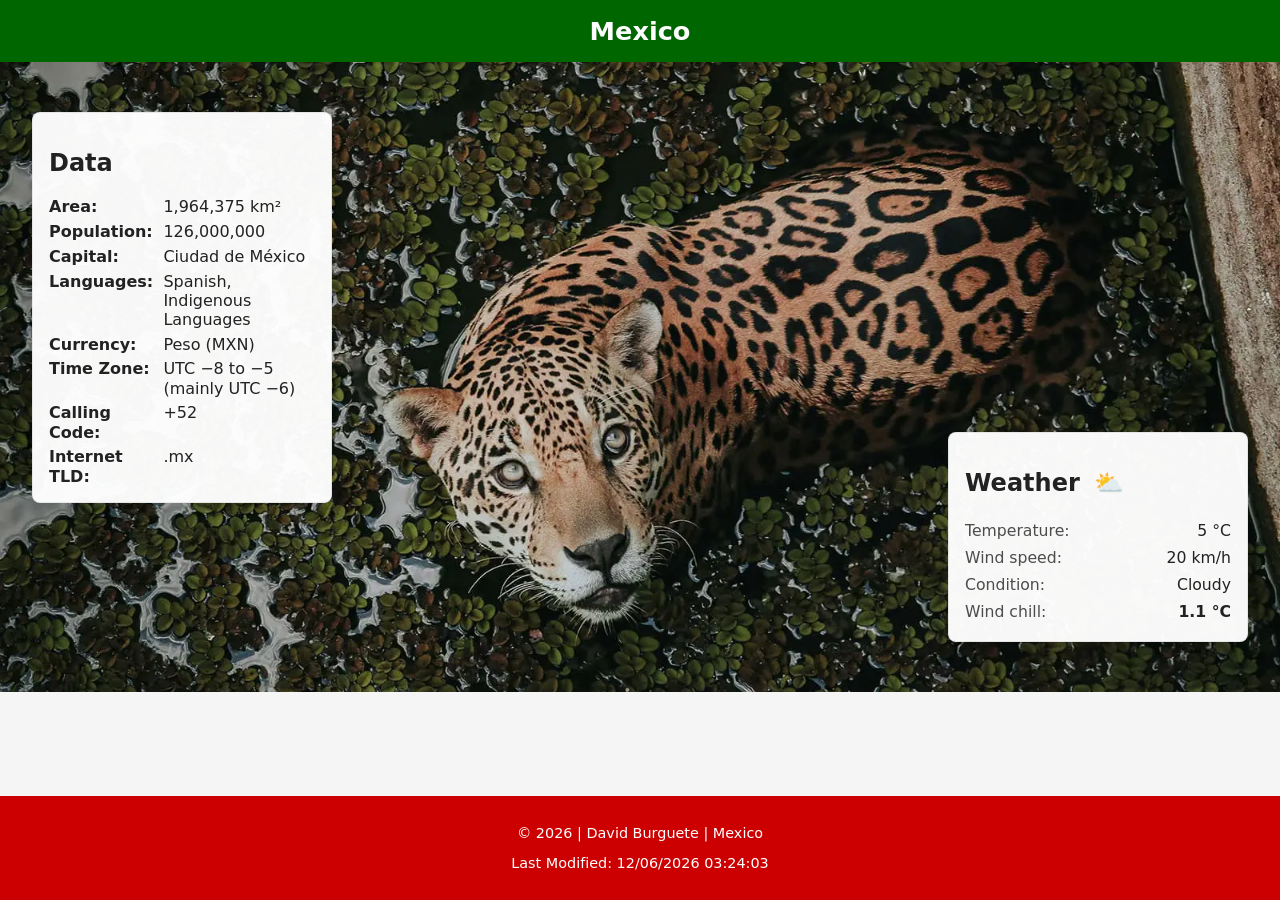
==== place.html @ 727c0c13 "W04 Places complete" ====
<!DOCTYPE html>
<html lang="es">

<head>
    <meta charset="utf-8">
    <meta name="viewport" content="width=device-width, initial-scale=1">
    <title>Mexico</title>
    <meta name="description" content="Weather information for Tuxtla Gutiérrez, Chiapas, Mexico.">
    <meta name="author" content="David Burguete">
    <!-- CSS -->
    <link rel="stylesheet" href="styles/place.css">
    <!-- JavaScript -->
    <script src="scripts/place.js" defer></script>
    <script src="scripts/getdates.js" defer></script>
</head>

<body>
    <header class="site-header">
        <h1 class="site-title">Mexico</h1>
    </header>

    <main>
        <!-- HERO -->
        <section class="hero">
            <picture>
                <!-- small image for mobile, large for desktop -->
                <source srcset="images/hero-small.webp" media="(max-width:767px)" type="image/webp">
                <source srcset="images/hero-large.webp" media="(min-width:768px)" type="image/webp">
                <img src="images/hero-large.webp" alt="Panorámica de Tuxtla Gutiérrez" class="hero-img">
            </picture>

            <!-- Boxes -->
            <aside class="card data-card" aria-labelledby="data-title">
                <h2 id="data-title">Data</h2>
                <dl>
                    <dt>Area:</dt>
                    <dd>1,964,375 km²</dd>
                    <dt>Population:</dt>
                    <dd>126,000,000</dd>
                    <dt>Capital:</dt>
                    <dd>Ciudad de México</dd>
                    <dt>Languages:</dt>
                    <dd>Spanish, Indigenous Languages</dd>
                    <dt>Currency:</dt>
                    <dd>Peso (MXN)</dd>
                    <dt>Time Zone:</dt>
                    <dd>UTC −8 to −5 (mainly UTC −6)</dd>
                    <dt>Calling Code:</dt>
                    <dd>+52</dd>
                    <dt>Internet TLD:</dt>
                    <dd>.mx</dd>
                </dl>
            </aside>

            <aside class="card weather-card" aria-labelledby="weather-title">
                <h2 id="weather-title">Weather</h2>

                <!-- SVG: only mobile -->
                <img src="images/weather-icon.svg" alt="Ícono del clima" class="weather-svg mobile-only">

                <ul class="weather-list">
                    <li><span class="label">Temperature:</span> <span id="temp">5</span></li>
                    <li><span class="label">Wind speed:</span> <span id="wind">20</span></li>
                    <li><span class="label">Condition:</span> <span id="condition">Cloudy</span></li>
                    <li><span class="label">Wind chill:</span> <strong id="windchill">N/A</strong></li>
                </ul>
            </aside>
        </section>
    </main>

    <footer>
        <p>&copy; <span id="currentyear"></span> | David Burguete | Mexico</p>
        <p id="lastModified"></p>
    </footer>
</body>

</html>
---- styles/place.css ----
:root{
  --primary-color: #006600;
  --secondary-color: #cc0000;
  --bg-color: #f5f5f5;
  --card-bg: #ffffff;
  --text-color: #222222;
  --radius: 8px;
  --font: system-ui, -apple-system, "Segoe UI", Roboto, "Helvetica Neue", Arial, sans-serif;
}

/* Reset & base */
* { box-sizing: border-box; }
html, body { height: 100%; }
body{
  margin: 0;
  font-family: var(--font);
  color: var(--text-color);
  background: var(--bg-color);
  display: flex;
  flex-direction: column;
  min-height: 100vh;
}

/* MAIN */
main {
  flex: 1 1 auto;
  padding: 0;
}

/* HEADER */
.site-header{
  background: var(--primary-color);
  color: #fff;
  text-align: center;
  padding: 1rem 0.75rem;
}
.site-title{
  margin: 0;
  font-size: 1.25rem;
  font-weight: 600;
}

/* HERO */
.hero{
  position: relative;
  width: 100%;
  overflow: visible;
  min-height: auto;
}
.hero-img{
  display: block;
  width: 100%;
  height: auto;
  object-fit: cover;
  max-height: 55vh;
}

/* CARD BASE (Data & Weather) */
.card{
  background: var(--card-bg);
  border-radius: var(--radius);
  border: 1px solid rgba(0,0,0,0.08);
  padding: 1rem;
  margin: 1rem;
  box-shadow: 0 6px 14px rgba(0,0,0,0.04);
  max-width: 320px;
  z-index: 2;
  position: static;
  width: calc(100% - 2rem);
  margin-left: auto;
  margin-right: auto;
}

/* Definition list aligned with grid for both cards */
.card dl{
  display: grid;
  grid-template-columns: 40% 60%;
  row-gap: 0.35rem;
  column-gap: 0.5rem;
  margin: 0;
  padding: 0;
}
.card dl dt,
.card dl dd{
  margin: 0;
  padding: 0;
  line-height: 1.2;
}
.card dl dt{
  font-weight: 600;
  align-self: start;
}
.card dl dd{
  overflow-wrap: break-word;
  word-break: break-word;
}

/* WEATHER specifics */
.weather-svg{
  width: 56px;
  height: auto;
  display: block;
  margin: 0.5rem auto;
}
.mobile-only{ display: block; }
.weather-list{
  list-style: none;
  margin: 0;
  padding: 0;
  font-size: 0.98rem;
}
.weather-list li{
  display: flex;
  justify-content: space-between;
  padding: 0.25rem 0;
}
.weather-list .label{
  opacity: 0.8;
  font-weight: 500;
}

/* FOOTER */
footer{
  margin-top: 0;
  background: var(--secondary-color);
  color: #fff;
  text-align: center;
  padding: 0.9rem;
  font-size: 0.9rem;
}

/* ========== DESKTOP LAYOUT (overlay cards) ========== */
@media (min-width: 768px) {
  .site-title{ font-size: 1.6rem; }

  /* Hero */
  .hero{
    height: 70vh;
    max-height: 750px;
  }
  .hero-img{
    width: 100%;
    height: 100%;
    object-fit: cover;
    max-height: none;
  }

  /* Cards */
  .card{
    margin: 0;
    background: rgba(255,255,255,0.97);
    width: 300px;
    position: absolute; 
  }

  /* Data card */
  .data-card{
    left: 2.5%;
    top: 8%;
  }

  /* Weather card */
  .weather-card{
    right: 2.5%;
    bottom: 8%;
    top: auto;
  }

  .mobile-only{ display: none; }

  .weather-card h2::after{
    content: " ⛅";
    margin-left: 6px;
  }

  .card dl{
    grid-template-columns: 40% 60%;
  }
}
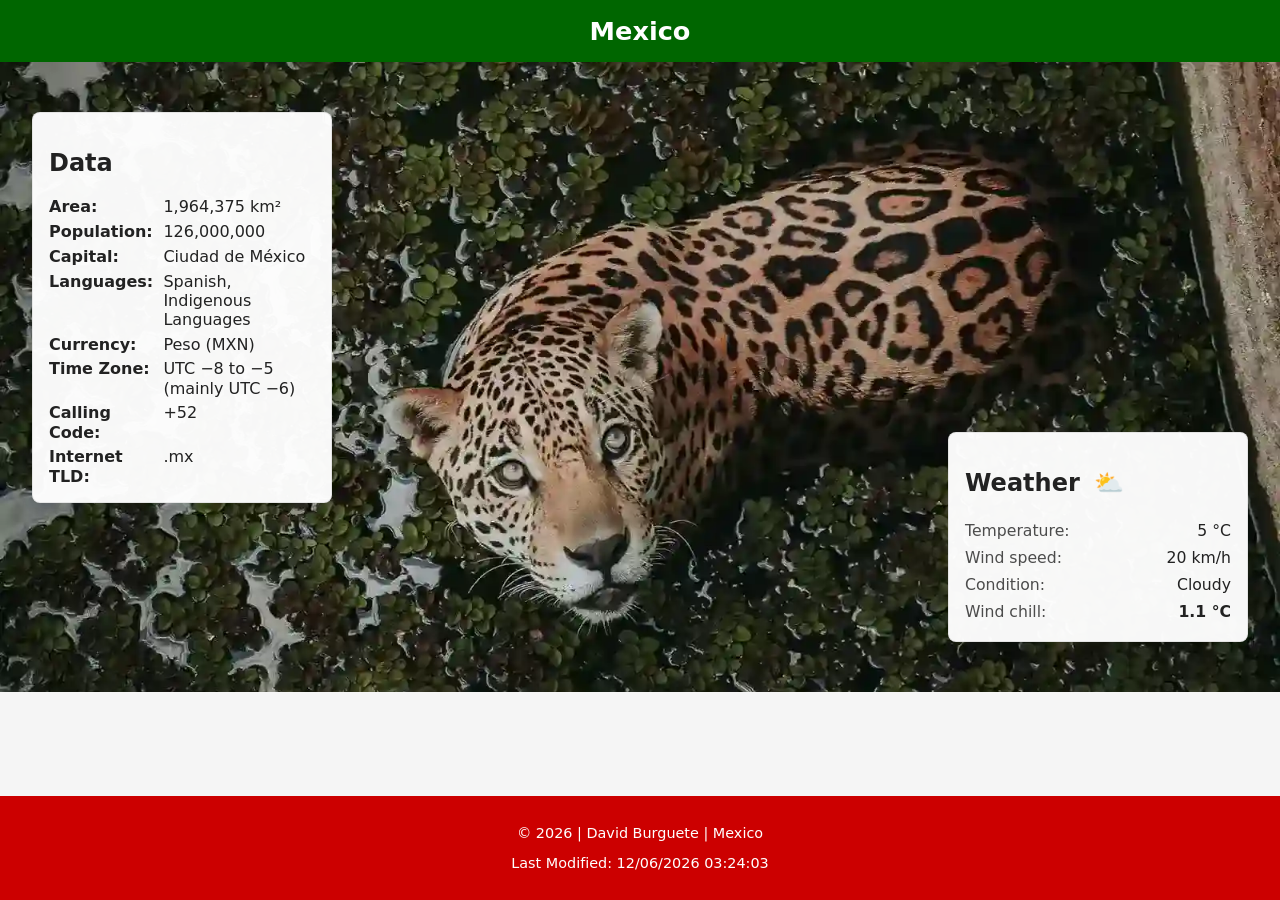
==== commit e9f004f5: "Fix, image, title, font" ====
--- a/place.html
+++ b/place.html
@@ -4,9 +4,13 @@
 <head>
     <meta charset="utf-8">
     <meta name="viewport" content="width=device-width, initial-scale=1">
-    <title>Mexico</title>
+    <title>Mexico — Country Profile: Weather & Key Data</title>
     <meta name="description" content="Weather information for Tuxtla Gutiérrez, Chiapas, Mexico.">
     <meta name="author" content="David Burguete">
+    <!-- Google Fonts -->
+    <link rel="preconnect" href="https://fonts.googleapis.com">
+    <link rel="preconnect" href="https://fonts.gstatic.com" crossorigin>
+    <link href="https://fonts.googleapis.com/css2?family=Roboto:ital@0;1&display=swap" rel="stylesheet">
     <!-- CSS -->
     <link rel="stylesheet" href="styles/place.css">
     <!-- JavaScript -->
